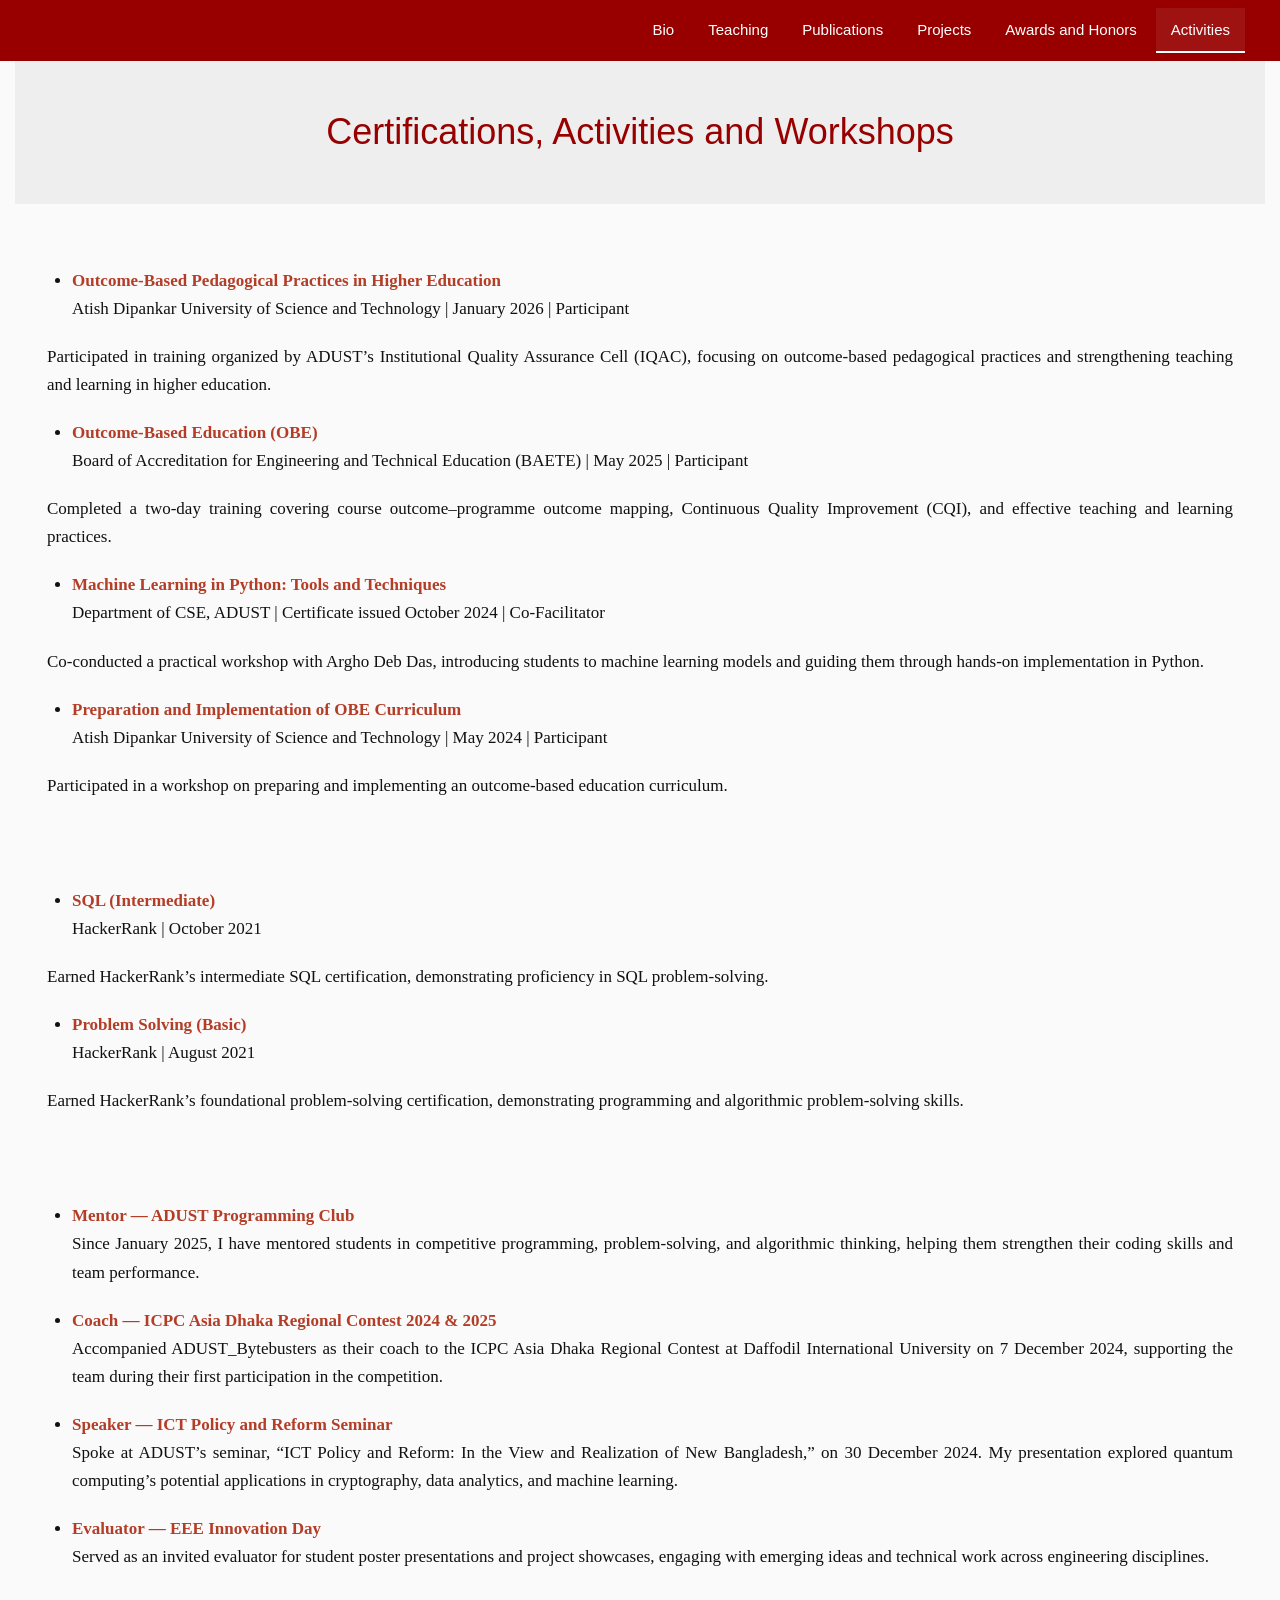
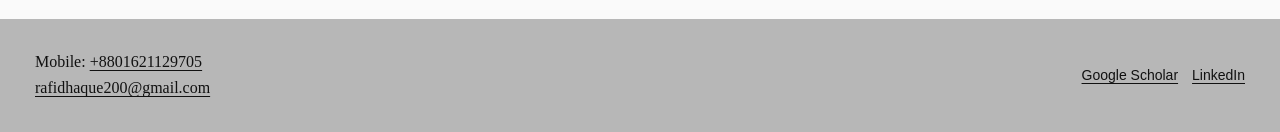
==== activities.html @ aec23f85 "Add files via upload" ====
<!doctype html><html lang="en"><head><meta charset="utf-8"><meta name="viewport" content="width=device-width,initial-scale=1"><title>Activities | Rafid Mahmud Haque</title><meta name="description" content="Rafid Mahmud Haque — Lecturer and Coordinator, CSE, ADUST. Research, teaching, publications and projects."><link rel="stylesheet" href="style.css"></head><body><a class="skip" href="#main">Skip to content</a><header><nav aria-label="Main navigation"><a href="index.html">Bio</a><a href="teaching.html">Teaching</a><a href="publications.html">Publications</a><a href="projects.html">Projects</a><a href="awards-and-honors.html">Awards and Honors</a><a aria-current="page" href="activities.html">Activities</a></nav></header><main id="main"><section class="page-title"><h1><span>Certifications, </span><span>Activities and Workshops</span></h1></section><section class="content-section"><h1></h1><ul><li><p><strong class="accent">Outcome-Based Pedagogical Practices in Higher Education</strong><span class="accent"><br></span><span>Atish Dipankar University of Science and Technology | January 2026 | Participant</span></p></li></ul><p><span>Participated in training organized by ADUST’s Institutional Quality Assurance Cell (IQAC), focusing on outcome-based pedagogical practices and strengthening teaching and learning in higher education.</span></p><ul><li><p><strong class="accent">Outcome-Based Education (OBE)</strong><span class="accent"><br></span><span>Board of Accreditation for Engineering and Technical Education (BAETE) | May 2025 | Participant</span></p></li></ul><p><span>Completed a two-day training covering course outcome–programme outcome mapping, Continuous Quality Improvement (CQI), and effective teaching and learning practices.</span></p><ul><li><p><strong class="accent">Machine Learning in Python: Tools and Techniques</strong><span class="accent"><br></span><span>Department of CSE, ADUST | Certificate issued October 2024 | Co-Facilitator</span></p></li></ul><p><span>Co-conducted a practical workshop with Argho Deb Das, introducing students to machine learning models and guiding them through hands-on implementation in Python.</span></p><ul><li><p><strong class="accent">Preparation and Implementation of OBE Curriculum</strong><strong class="accent"><br></strong><span>Atish Dipankar University of Science and Technology | May 2024 | Participant</span></p></li></ul><p><span>Participated in a workshop on preparing and implementing an outcome-based education curriculum.</span></p></section><section class="content-section"><h1></h1><ul><li><p><strong class="accent">SQL (Intermediate)</strong><strong class="accent"><br></strong><span>HackerRank | October 2021</span></p></li></ul><p><span>Earned HackerRank’s intermediate SQL certification, demonstrating proficiency in SQL problem-solving.</span></p><ul><li><p><strong class="accent">Problem Solving (Basic)</strong><strong class="accent"><br></strong><span>HackerRank | August 2021</span></p></li></ul><p><span>Earned HackerRank’s foundational problem-solving certification, demonstrating programming and algorithmic problem-solving skills.</span></p></section><section class="content-section"><h1></h1><ul><li><p><strong class="accent">Mentor — ADUST Programming Club</strong><strong class="accent"><br></strong><span>Since January 2025, I have mentored students in competitive programming, problem-solving, and algorithmic thinking, helping them strengthen their coding skills and team performance.</span></p></li><li><p><strong class="accent">Coach — ICPC Asia Dhaka Regional Contest 2024 &amp; 2025</strong><strong class="accent"><br></strong><span>Accompanied ADUST_Bytebusters as their coach to the ICPC Asia Dhaka Regional Contest at Daffodil International University on 7 December 2024, supporting the team during their first participation in the competition.</span></p></li><li><p><strong class="accent">Speaker — ICT Policy and Reform Seminar</strong><strong class="accent"><br></strong><span>Spoke at ADUST’s seminar, “ICT Policy and Reform: In the View and Realization of New Bangladesh,” on 30 December 2024. My presentation explored quantum computing’s potential applications in cryptography, data analytics, and machine learning.</span></p></li><li><p><strong class="accent">Evaluator — EEE Innovation Day</strong><strong class="accent"><br></strong><span>Served as an invited evaluator for student poster presentations and project showcases, engaging with emerging ideas and technical work across engineering disciplines.</span></p></li></ul></section></main><footer><div>Mobile: <a href="tel:+8801621129705">+8801621129705</a><br><a href="mailto:rafidhaque200@gmail.com">rafidhaque200@gmail.com</a></div><div class="social"><a href="https://scholar.google.com/citations?user=pnSEd9sAAAAJ&amp;hl=en">Google Scholar</a><a href="https://www.linkedin.com/in/rafid-mahmud-haque-5681b2195/">LinkedIn</a></div></footer></body></html>
---- style.css ----
*{box-sizing:border-box}html{scroll-behavior:smooth}body{margin:0;background:#fafafa;color:#111;font:17px/1.65 Georgia,"Times New Roman",serif}header{background:#980000;min-height:56px}nav{max-width:1250px;margin:auto;display:flex;justify-content:flex-end;flex-wrap:wrap;gap:4px;padding:8px 20px;font:15px/1.4 Arial,sans-serif}nav a{color:white;text-decoration:none;padding:11px 15px;border-bottom:2px solid transparent}nav a:hover,nav a[aria-current]{border-bottom-color:white;background:#ffffff12}a{color:#980000;text-underline-offset:3px}a:focus-visible{outline:3px solid #c65b29;outline-offset:4px}.skip{position:absolute;top:-100px;background:white;padding:10px;z-index:10}.skip:focus{top:0}main{max-width:1250px;margin:auto;min-height:70vh}h1,h2,h3{line-height:1.3}h1{font-family:Arial,sans-serif;font-size:36px}h2{font-size:28px}h3{font-size:23px;color:#980000}p{margin:0 0 20px}strong{font-weight:700}.accent,.identity h1 span{color:#b43d27}.bio{display:grid;grid-template-columns:40% 1fr;gap:40px;padding:24px 20px 36px}.portrait{width:100%;height:auto;display:block}.identity{text-align:center;margin:14px 0 36px}.identity h1{font-size:34px;margin:0 0 8px;letter-spacing:-.5px}.identity p{font-size:19px;line-height:1.5}.bio>div>p{text-align:justify}.social{display:flex;flex-wrap:wrap;justify-content:center;gap:14px;font:14px Arial,sans-serif;padding:18px 0}.social a{color:inherit}.page-title{padding:48px 20px;background:#eee;text-align:center;margin-bottom:24px}.page-title h1{margin:0;color:#980000;font-weight:400}.content-section{padding:16px 32px 28px}.content-section:empty{display:none}.content-section h1{font-size:28px;color:#980000;text-align:left}.content-section p{text-align:justify}.content-section ul,.content-section ol{padding-left:25px}.content-section li{margin-bottom:14px}.gallery{display:flex;justify-content:center;align-items:flex-start;flex-wrap:wrap;gap:16px;margin-top:24px}.gallery img{max-width:100%;max-height:520px;width:auto;height:auto;object-fit:contain}.gallery img:not(:only-child){max-width:calc(50% - 8px)}footer{background:#b7b7b7;display:flex;justify-content:space-between;align-items:center;padding:30px max(24px,calc((100vw - 1210px)/2));gap:24px;font-size:16px}footer a{color:#111}footer .social{justify-content:flex-end}@media(max-width:800px){nav{justify-content:center;padding:5px}nav a{padding:10px;font-size:14px}.bio{grid-template-columns:1fr;padding:24px 20px;gap:20px}.portrait{max-width:420px;margin:auto}.identity{margin:0 0 24px}.identity h1{font-size:29px}.identity p{font-size:17px}.bio>div>p,.content-section p{text-align:left}.page-title{padding:32px 16px}.page-title h1{font-size:30px}.content-section{padding:12px 20px 24px}.gallery img:not(:only-child){max-width:100%}footer{flex-direction:column;text-align:center;gap:5px}footer .social{justify-content:center}}@media(prefers-reduced-motion:reduce){html{scroll-behavior:auto}}
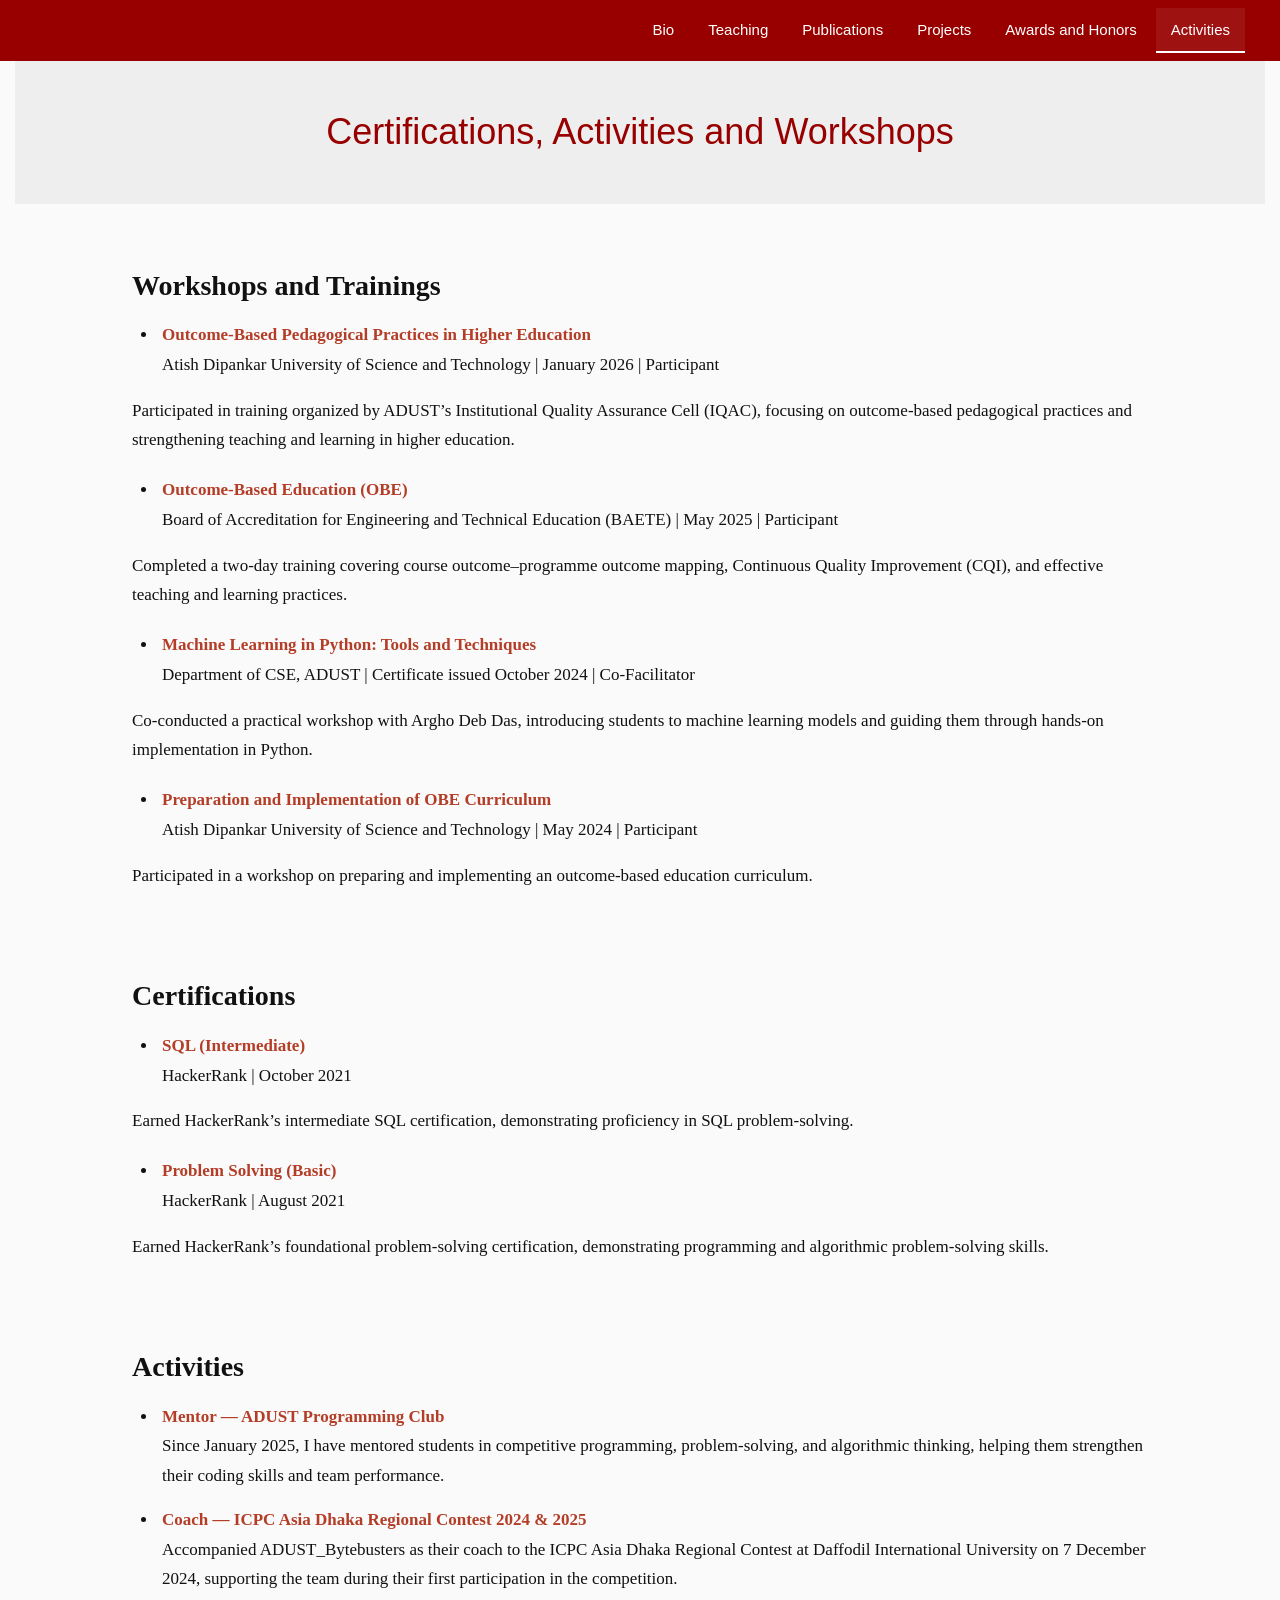
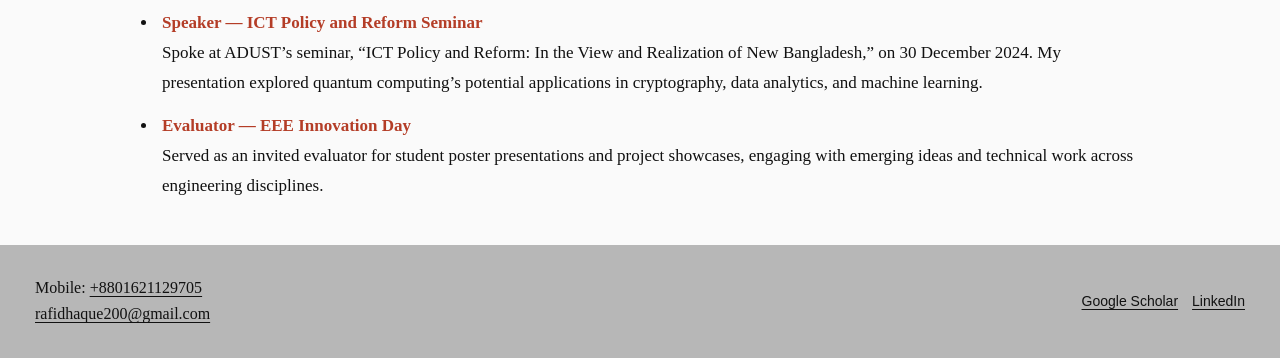
==== commit 96e2d868: "Add files via upload" ====
--- a/activities.html
+++ b/activities.html
@@ -1 +1,2 @@
-<!doctype html><html lang="en"><head><meta charset="utf-8"><meta name="viewport" content="width=device-width,initial-scale=1"><title>Activities | Rafid Mahmud Haque</title><meta name="description" content="Rafid Mahmud Haque — Lecturer and Coordinator, CSE, ADUST. Research, teaching, publications and projects."><link rel="stylesheet" href="style.css"></head><body><a class="skip" href="#main">Skip to content</a><header><nav aria-label="Main navigation"><a href="index.html">Bio</a><a href="teaching.html">Teaching</a><a href="publications.html">Publications</a><a href="projects.html">Projects</a><a href="awards-and-honors.html">Awards and Honors</a><a aria-current="page" href="activities.html">Activities</a></nav></header><main id="main"><section class="page-title"><h1><span>Certifications, </span><span>Activities and Workshops</span></h1></section><section class="content-section"><h1></h1><ul><li><p><strong class="accent">Outcome-Based Pedagogical Practices in Higher Education</strong><span class="accent"><br></span><span>Atish Dipankar University of Science and Technology | January 2026 | Participant</span></p></li></ul><p><span>Participated in training organized by ADUST’s Institutional Quality Assurance Cell (IQAC), focusing on outcome-based pedagogical practices and strengthening teaching and learning in higher education.</span></p><ul><li><p><strong class="accent">Outcome-Based Education (OBE)</strong><span class="accent"><br></span><span>Board of Accreditation for Engineering and Technical Education (BAETE) | May 2025 | Participant</span></p></li></ul><p><span>Completed a two-day training covering course outcome–programme outcome mapping, Continuous Quality Improvement (CQI), and effective teaching and learning practices.</span></p><ul><li><p><strong class="accent">Machine Learning in Python: Tools and Techniques</strong><span class="accent"><br></span><span>Department of CSE, ADUST | Certificate issued October 2024 | Co-Facilitator</span></p></li></ul><p><span>Co-conducted a practical workshop with Argho Deb Das, introducing students to machine learning models and guiding them through hands-on implementation in Python.</span></p><ul><li><p><strong class="accent">Preparation and Implementation of OBE Curriculum</strong><strong class="accent"><br></strong><span>Atish Dipankar University of Science and Technology | May 2024 | Participant</span></p></li></ul><p><span>Participated in a workshop on preparing and implementing an outcome-based education curriculum.</span></p></section><section class="content-section"><h1></h1><ul><li><p><strong class="accent">SQL (Intermediate)</strong><strong class="accent"><br></strong><span>HackerRank | October 2021</span></p></li></ul><p><span>Earned HackerRank’s intermediate SQL certification, demonstrating proficiency in SQL problem-solving.</span></p><ul><li><p><strong class="accent">Problem Solving (Basic)</strong><strong class="accent"><br></strong><span>HackerRank | August 2021</span></p></li></ul><p><span>Earned HackerRank’s foundational problem-solving certification, demonstrating programming and algorithmic problem-solving skills.</span></p></section><section class="content-section"><h1></h1><ul><li><p><strong class="accent">Mentor — ADUST Programming Club</strong><strong class="accent"><br></strong><span>Since January 2025, I have mentored students in competitive programming, problem-solving, and algorithmic thinking, helping them strengthen their coding skills and team performance.</span></p></li><li><p><strong class="accent">Coach — ICPC Asia Dhaka Regional Contest 2024 &amp; 2025</strong><strong class="accent"><br></strong><span>Accompanied ADUST_Bytebusters as their coach to the ICPC Asia Dhaka Regional Contest at Daffodil International University on 7 December 2024, supporting the team during their first participation in the competition.</span></p></li><li><p><strong class="accent">Speaker — ICT Policy and Reform Seminar</strong><strong class="accent"><br></strong><span>Spoke at ADUST’s seminar, “ICT Policy and Reform: In the View and Realization of New Bangladesh,” on 30 December 2024. My presentation explored quantum computing’s potential applications in cryptography, data analytics, and machine learning.</span></p></li><li><p><strong class="accent">Evaluator — EEE Innovation Day</strong><strong class="accent"><br></strong><span>Served as an invited evaluator for student poster presentations and project showcases, engaging with emerging ideas and technical work across engineering disciplines.</span></p></li></ul></section></main><footer><div>Mobile: <a href="tel:+8801621129705">+8801621129705</a><br><a href="mailto:rafidhaque200@gmail.com">rafidhaque200@gmail.com</a></div><div class="social"><a href="https://scholar.google.com/citations?user=pnSEd9sAAAAJ&amp;hl=en">Google Scholar</a><a href="https://www.linkedin.com/in/rafid-mahmud-haque-5681b2195/">LinkedIn</a></div></footer></body></html>+<!doctype html>
+<html lang="en"><head><meta charset="utf-8"><meta name="viewport" content="width=device-width,initial-scale=1"><title>Activities | Rafid Mahmud Haque</title><meta name="description" content="Rafid Mahmud Haque — Lecturer and Coordinator, CSE, ADUST. Research, teaching, publications and projects."><link rel="stylesheet" href="style.css?v=2"></head><body><a class="skip" href="#main">Skip to content</a><header><nav aria-label="Main navigation"><a href="index.html">Bio</a><a href="teaching.html">Teaching</a><a href="publications.html">Publications</a><a href="projects.html">Projects</a><a href="awards-and-honors.html">Awards and Honors</a><a aria-current="page" href="activities.html">Activities</a></nav></header><main id="main"><section class="page-title"><h1><span>Certifications, </span><span>Activities and Workshops</span></h1></section><section class="content-section"><h2><span>Workshops and Trainings</span></h2><ul><li><p><strong class="accent">Outcome-Based Pedagogical Practices in Higher Education</strong><span class="accent"><br></span><span>Atish Dipankar University of Science and Technology | January 2026 | Participant</span></p></li></ul><p><span>Participated in training organized by ADUST’s Institutional Quality Assurance Cell (IQAC), focusing on outcome-based pedagogical practices and strengthening teaching and learning in higher education.</span></p><ul><li><p><strong class="accent">Outcome-Based Education (OBE)</strong><span class="accent"><br></span><span>Board of Accreditation for Engineering and Technical Education (BAETE) | May 2025 | Participant</span></p></li></ul><p><span>Completed a two-day training covering course outcome–programme outcome mapping, Continuous Quality Improvement (CQI), and effective teaching and learning practices.</span></p><ul><li><p><strong class="accent">Machine Learning in Python: Tools and Techniques</strong><span class="accent"><br></span><span>Department of CSE, ADUST | Certificate issued October 2024 | Co-Facilitator</span></p></li></ul><p><span>Co-conducted a practical workshop with Argho Deb Das, introducing students to machine learning models and guiding them through hands-on implementation in Python.</span></p><ul><li><p><strong class="accent">Preparation and Implementation of OBE Curriculum</strong><strong class="accent"><br></strong><span>Atish Dipankar University of Science and Technology | May 2024 | Participant</span></p></li></ul><p><span>Participated in a workshop on preparing and implementing an outcome-based education curriculum.</span></p></section><section class="content-section"><h2><span>Certifications</span></h2><ul><li><p><strong class="accent">SQL (Intermediate)</strong><strong class="accent"><br></strong><span>HackerRank | October 2021</span></p></li></ul><p><span>Earned HackerRank’s intermediate SQL certification, demonstrating proficiency in SQL problem-solving.</span></p><ul><li><p><strong class="accent">Problem Solving (Basic)</strong><strong class="accent"><br></strong><span>HackerRank | August 2021</span></p></li></ul><p><span>Earned HackerRank’s foundational problem-solving certification, demonstrating programming and algorithmic problem-solving skills.</span></p></section><section class="content-section"><h2><span>Activities </span></h2><ul><li><p><strong class="accent">Mentor — ADUST Programming Club</strong><strong class="accent"><br></strong><span>Since January 2025, I have mentored students in competitive programming, problem-solving, and algorithmic thinking, helping them strengthen their coding skills and team performance.</span></p></li><li><p><strong class="accent">Coach — ICPC Asia Dhaka Regional Contest 2024 &amp; 2025</strong><strong class="accent"><br></strong><span>Accompanied ADUST_Bytebusters as their coach to the ICPC Asia Dhaka Regional Contest at Daffodil International University on 7 December 2024, supporting the team during their first participation in the competition.</span></p></li><li><p><strong class="accent">Speaker — ICT Policy and Reform Seminar</strong><strong class="accent"><br></strong><span>Spoke at ADUST’s seminar, “ICT Policy and Reform: In the View and Realization of New Bangladesh,” on 30 December 2024. My presentation explored quantum computing’s potential applications in cryptography, data analytics, and machine learning.</span></p></li><li><p><strong class="accent">Evaluator — EEE Innovation Day</strong><strong class="accent"><br></strong><span>Served as an invited evaluator for student poster presentations and project showcases, engaging with emerging ideas and technical work across engineering disciplines.</span></p></li></ul></section></main><footer><div>Mobile: <a href="tel:+8801621129705">+8801621129705</a><br><a href="mailto:rafidhaque200@gmail.com">rafidhaque200@gmail.com</a></div><div class="social"><a href="https://scholar.google.com/citations?user=pnSEd9sAAAAJ&amp;hl=en">Google Scholar</a><a href="https://www.linkedin.com/in/rafid-mahmud-haque-5681b2195/">LinkedIn</a></div></footer></body></html>
--- a/style.css
+++ b/style.css
@@ -1 +1,10 @@
-*{box-sizing:border-box}html{scroll-behavior:smooth}body{margin:0;background:#fafafa;color:#111;font:17px/1.65 Georgia,"Times New Roman",serif}header{background:#980000;min-height:56px}nav{max-width:1250px;margin:auto;display:flex;justify-content:flex-end;flex-wrap:wrap;gap:4px;padding:8px 20px;font:15px/1.4 Arial,sans-serif}nav a{color:white;text-decoration:none;padding:11px 15px;border-bottom:2px solid transparent}nav a:hover,nav a[aria-current]{border-bottom-color:white;background:#ffffff12}a{color:#980000;text-underline-offset:3px}a:focus-visible{outline:3px solid #c65b29;outline-offset:4px}.skip{position:absolute;top:-100px;background:white;padding:10px;z-index:10}.skip:focus{top:0}main{max-width:1250px;margin:auto;min-height:70vh}h1,h2,h3{line-height:1.3}h1{font-family:Arial,sans-serif;font-size:36px}h2{font-size:28px}h3{font-size:23px;color:#980000}p{margin:0 0 20px}strong{font-weight:700}.accent,.identity h1 span{color:#b43d27}.bio{display:grid;grid-template-columns:40% 1fr;gap:40px;padding:24px 20px 36px}.portrait{width:100%;height:auto;display:block}.identity{text-align:center;margin:14px 0 36px}.identity h1{font-size:34px;margin:0 0 8px;letter-spacing:-.5px}.identity p{font-size:19px;line-height:1.5}.bio>div>p{text-align:justify}.social{display:flex;flex-wrap:wrap;justify-content:center;gap:14px;font:14px Arial,sans-serif;padding:18px 0}.social a{color:inherit}.page-title{padding:48px 20px;background:#eee;text-align:center;margin-bottom:24px}.page-title h1{margin:0;color:#980000;font-weight:400}.content-section{padding:16px 32px 28px}.content-section:empty{display:none}.content-section h1{font-size:28px;color:#980000;text-align:left}.content-section p{text-align:justify}.content-section ul,.content-section ol{padding-left:25px}.content-section li{margin-bottom:14px}.gallery{display:flex;justify-content:center;align-items:flex-start;flex-wrap:wrap;gap:16px;margin-top:24px}.gallery img{max-width:100%;max-height:520px;width:auto;height:auto;object-fit:contain}.gallery img:not(:only-child){max-width:calc(50% - 8px)}footer{background:#b7b7b7;display:flex;justify-content:space-between;align-items:center;padding:30px max(24px,calc((100vw - 1210px)/2));gap:24px;font-size:16px}footer a{color:#111}footer .social{justify-content:flex-end}@media(max-width:800px){nav{justify-content:center;padding:5px}nav a{padding:10px;font-size:14px}.bio{grid-template-columns:1fr;padding:24px 20px;gap:20px}.portrait{max-width:420px;margin:auto}.identity{margin:0 0 24px}.identity h1{font-size:29px}.identity p{font-size:17px}.bio>div>p,.content-section p{text-align:left}.page-title{padding:32px 16px}.page-title h1{font-size:30px}.content-section{padding:12px 20px 24px}.gallery img:not(:only-child){max-width:100%}footer{flex-direction:column;text-align:center;gap:5px}footer .social{justify-content:center}}@media(prefers-reduced-motion:reduce){html{scroll-behavior:auto}}+*{box-sizing:border-box}html{scroll-behavior:smooth}body{margin:0;background:#fafafa;color:#111;font:17px/1.65 Georgia,"Times New Roman",serif}header{background:#980000;min-height:56px}nav{max-width:1250px;margin:auto;display:flex;justify-content:flex-end;flex-wrap:wrap;gap:4px;padding:8px 20px;font:15px/1.4 Arial,sans-serif}nav a{color:white;text-decoration:none;padding:11px 15px;border-bottom:2px solid transparent}nav a:hover,nav a[aria-current]{border-bottom-color:white;background:#ffffff12}a{color:#980000;text-underline-offset:3px}a:focus-visible{outline:3px solid #c65b29;outline-offset:4px}.skip{position:absolute;top:-100px;background:white;padding:10px;z-index:10}.skip:focus{top:0}main{max-width:1250px;margin:auto;min-height:70vh}h1,h2,h3{line-height:1.3}h1{font-family:Arial,sans-serif;font-size:36px}h2{font-size:28px}h3{font-size:23px;color:#980000}p{margin:0 0 20px}strong{font-weight:700}.accent,.identity h1 span{color:#b43d27}.bio{display:grid;grid-template-columns:40% 1fr;gap:40px;padding:24px 20px 36px}.portrait{width:100%;height:auto;display:block}.identity{text-align:center;margin:14px 0 36px}.identity h1{font-size:34px;margin:0 0 8px;letter-spacing:-.5px}.identity p{font-size:19px;line-height:1.5}.bio>div>p{text-align:justify}.social{display:flex;flex-wrap:wrap;justify-content:center;gap:14px;font:14px Arial,sans-serif;padding:18px 0}.social a{color:inherit}.page-title{padding:48px 20px;background:#eee;text-align:center;margin-bottom:24px}.page-title h1{margin:0;color:#980000;font-weight:400}.content-section{padding:16px 32px 28px}.content-section:empty{display:none}.content-section h1{font-size:28px;color:#980000;text-align:left}.content-section p{text-align:justify}.content-section ul,.content-section ol{padding-left:25px}.content-section li{margin-bottom:14px}.gallery{display:flex;justify-content:center;align-items:flex-start;flex-wrap:wrap;gap:16px;margin-top:24px}.gallery img{max-width:100%;max-height:520px;width:auto;height:auto;object-fit:contain}.gallery img:not(:only-child){max-width:calc(50% - 8px)}footer{background:#b7b7b7;display:flex;justify-content:space-between;align-items:center;padding:30px max(24px,calc((100vw - 1210px)/2));gap:24px;font-size:16px}footer a{color:#111}footer .social{justify-content:flex-end}@media(max-width:800px){nav{justify-content:center;padding:5px}nav a{padding:10px;font-size:14px}.bio{grid-template-columns:1fr;padding:24px 20px;gap:20px}.portrait{max-width:420px;margin:auto}.identity{margin:0 0 24px}.identity h1{font-size:29px}.identity p{font-size:17px}.bio>div>p,.content-section p{text-align:left}.page-title{padding:32px 16px}.page-title h1{font-size:30px}.content-section{padding:12px 20px 24px}.gallery img:not(:only-child){max-width:100%}footer{flex-direction:column;text-align:center;gap:5px}footer .social{justify-content:center}}@media(prefers-reduced-motion:reduce){html{scroll-behavior:auto}}
+/* Consistent reading alignment across pages and screen sizes. */
+.bio>div>p,.content-section p{text-align:left;line-height:1.75;overflow-wrap:break-word}
+.content-section{max-width:1080px;margin-inline:auto}
+.content-section h2,.content-section h3{margin:24px 0 14px}
+.content-section p:empty{display:none}
+.content-section ul,.content-section ol{margin:16px 0;padding-left:26px}
+.content-section li>p{margin:0 0 12px}
+.content-section li{padding-left:4px}
+.identity h1{overflow-wrap:normal}
